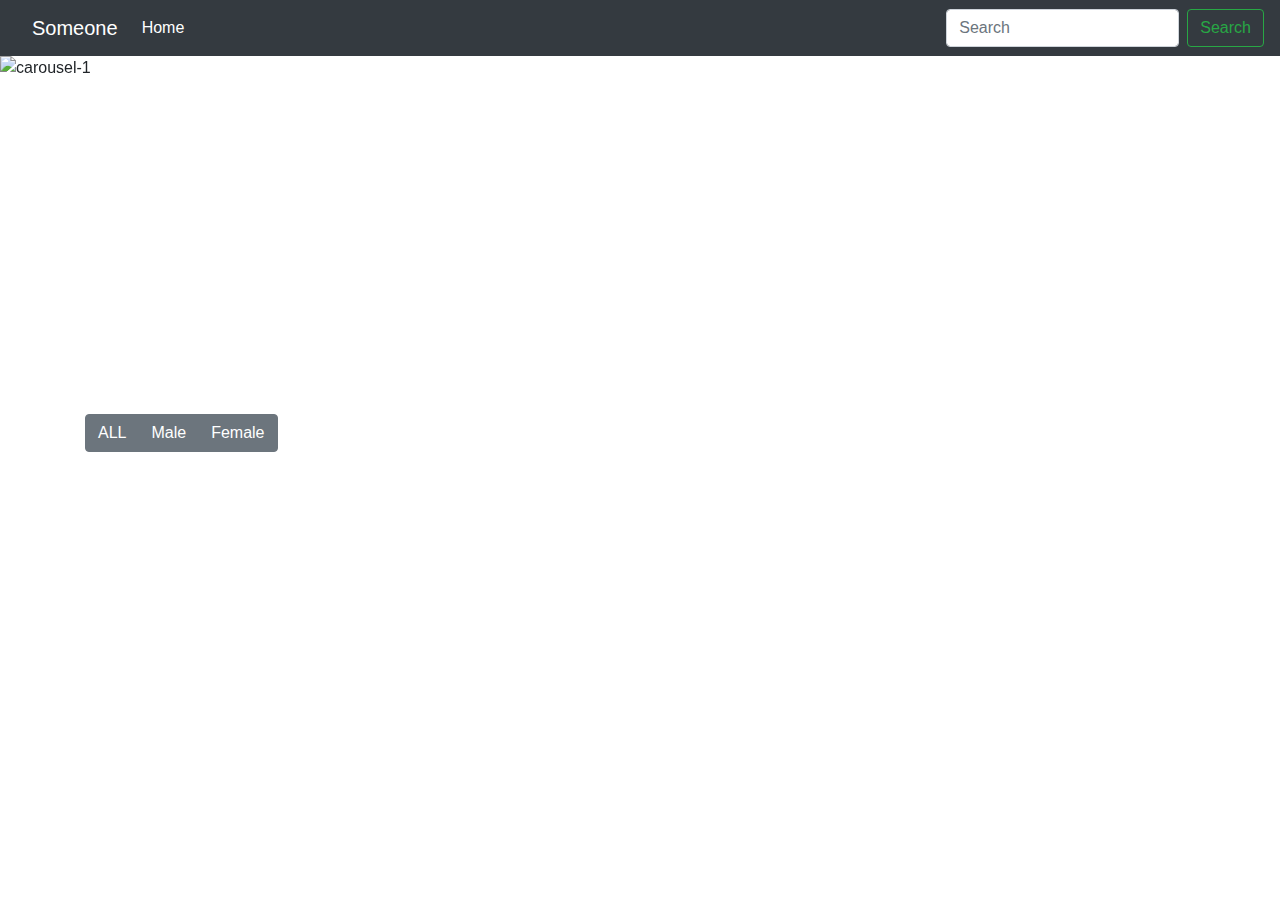
==== index.html @ 157d67b1 "add photo & edit code" ====
<!DOCTYPE html>
<html lang="en">

<head>
  <meta charset="UTF-8">
  <meta name="viewport" content="width=device-width, initial-scale=1.0">
  <link href="https://stackpath.bootstrapcdn.com/bootstrap/4.4.1/css/bootstrap.min.css" rel="stylesheet"
    integrity="sha384-Vkoo8x4CGsO3+Hhxv8T/Q5PaXtkKtu6ug5TOeNV6gBiFeWPGFN9MuhOf23Q9Ifjh" crossorigin="anonymous">
  <link rel="stylesheet" href="style.css">
  <script src="https://kit.fontawesome.com/980c0915be.js" crossorigin="anonymous"></script>
  <script src="https://unpkg.com/axios/dist/axios.min.js"></script>
  <title>Website User List</title>
</head>

<body>
  <!-- navbar -->
  <nav class="navbar navbar-expand-md navbar-dark bg-dark">
    <a class="navbar-brand" href="index.html"><i class="fas fa-users mx-2"></i>Someone</a>
    <button class="navbar-toggler" type="button" data-toggle="collapse" data-target="#navbarTogglerDemo02"
      aria-controls="navbarTogglerDemo02" aria-expanded="false" aria-label="Toggle navigation">
      <span class="navbar-toggler-icon"></span>
    </button>

    <div class="collapse navbar-collapse" id="navbarTogglerDemo02">
      <ul class="navbar-nav mr-auto mt-2 mt-lg-0">
        <li class="nav-item active">
          <a class="nav-link" href="index.html">Home <span class="sr-only">(current)</span></a>
        </li>
      </ul>
      <form class="form-inline my-2 my-lg-0">
        <input class="form-control mr-sm-2" type="search" placeholder="Search">
        <button class="btn btn-outline-success my-2 my-sm-0" type="submit">Search</button>
      </form>
    </div>
  </nav>
  <!-- carousel -->
  <div id="carouselExampleInterval" class="carousel slide carousel-fade" data-ride="carousel">
    <ol class="carousel-indicators">
      <li data-target="#carouselExampleIndicators" data-slide-to="0" class="active"></li>
      <li data-target="#carouselExampleIndicators" data-slide-to="1"></li>
      <li data-target="#carouselExampleIndicators" data-slide-to="2"></li>
    </ol>
    <div class="carousel-inner" style="height: 350px;">
      <div class="carousel-item active" data-interval="6000">
        <img src="photo/carousel-1.jpg" class="d-block w-100" style="min-height: 250px;" alt="carousel-1">
      </div>
      <div class="carousel-item" data-interval="6000">
        <img src="photo/carousel-2.jpg" class="d-block w-100" style="min-height: 250px;" alt="carousel-2">
      </div>
      <div class="carousel-item">
        <img src="photo/carousel-3.jpg" class="d-block w-100" style="min-height: 250px;" alt="carousel-3">
      </div>
    </div>
    <a class="carousel-control-prev" href="#carouselExampleInterval" role="button" data-slide="prev">
      <span class="carousel-control-prev-icon" aria-hidden="true"></span>
      <span class="sr-only">Previous</span>
    </a>
    <a class="carousel-control-next" href="#carouselExampleInterval" role="button" data-slide="next">
      <span class="carousel-control-next-icon" aria-hidden="true"></span>
      <span class="sr-only">Next</span>
    </a>
  </div>
  <!-- main -->
  <div class="container mt-2">
    <div class="btn-group mb-2" id="gender-filter" role="group" aria-label="Basic example">
      <button type="button" class="btn btn-secondary" data-gender="all">ALL</button>
      <button type="button" class="btn btn-secondary" data-gender="male">Male</button>
      <button type="button" class="btn btn-secondary" data-gender="female">Female</button>
    </div>
    <div class="row users">
      <!-- user info -->
    </div>

    <!-- pagination -->
    <nav aria-label="Page navigation">
      <ul class="pagination pagination-sm justify-content-center" id="pagination"></ul>
    </nav>
  </div>

  <!-- modal -->
  <div class="modal fade" id="exampleModalCenter" tabindex="-1" role="dialog" aria-labelledby="exampleModalCenterTitle"
    aria-hidden="true">
    <div class="modal-dialog modal-dialog-centered" role="document">
      <div class="modal-content">
        <div class="modal-header">
          <h5 class="modal-title" id="exampleModalLongTitle"></h5>
          <button type="button" class="close" data-dismiss="modal" aria-label="Close">
            <span aria-hidden="true">&times;</span>
          </button>
        </div>
        <div class="modal-body d-flex flex-sm-row flex-wrap bg-light">
          <img src="" alt="avatar" class="rounded-circle col-12 col-sm-5" id="user-avatar">
          <div class="col-12 col-sm-7 d-flex flex-column mt-3 text-center text-sm-left" id="user-info"></div>
        </div>
        <div class="modal-footer">
          <button type="button" class="btn btn-secondary" data-dismiss="modal">Close</button>
        </div>
      </div>
    </div>
  </div>

  <!-- script -->
  <script src="https://code.jquery.com/jquery-3.4.1.slim.min.js"
    integrity="sha384-J6qa4849blE2+poT4WnyKhv5vZF5SrPo0iEjwBvKU7imGFAV0wwj1yYfoRSJoZ+n" crossorigin="anonymous">
    </script>
  <script src="https://cdn.jsdelivr.net/npm/popper.js@1.16.0/dist/umd/popper.min.js"
    integrity="sha384-Q6E9RHvbIyZFJoft+2mJbHaEWldlvI9IOYy5n3zV9zzTtmI3UksdQRVvoxMfooAo" crossorigin="anonymous">
    </script>
  <script src="https://stackpath.bootstrapcdn.com/bootstrap/4.4.1/js/bootstrap.min.js"
    integrity="sha384-wfSDF2E50Y2D1uUdj0O3uMBJnjuUD4Ih7YwaYd1iqfktj0Uod8GCExl3Og8ifwB6" crossorigin="anonymous">
    </script>
  <script src="main.js"></script>
</body>

</html>
---- style.css ----
.hovereffect {
  width: 100%;
  height: 100%;
  float: left;
  overflow: hidden;
  position: relative;
  text-align: center;
  cursor: default;
}

.hovereffect img {
  display: block;
  position: relative;
  -webkit-transition: all 0.4s linear;
  transition: all 0.4s linear;
}

.hovereffect:hover img {
  -ms-transform: scale(1.1);
  -webkit-transform: scale(1.1);
  transform: scale(1.1);
  cursor: pointer;
}
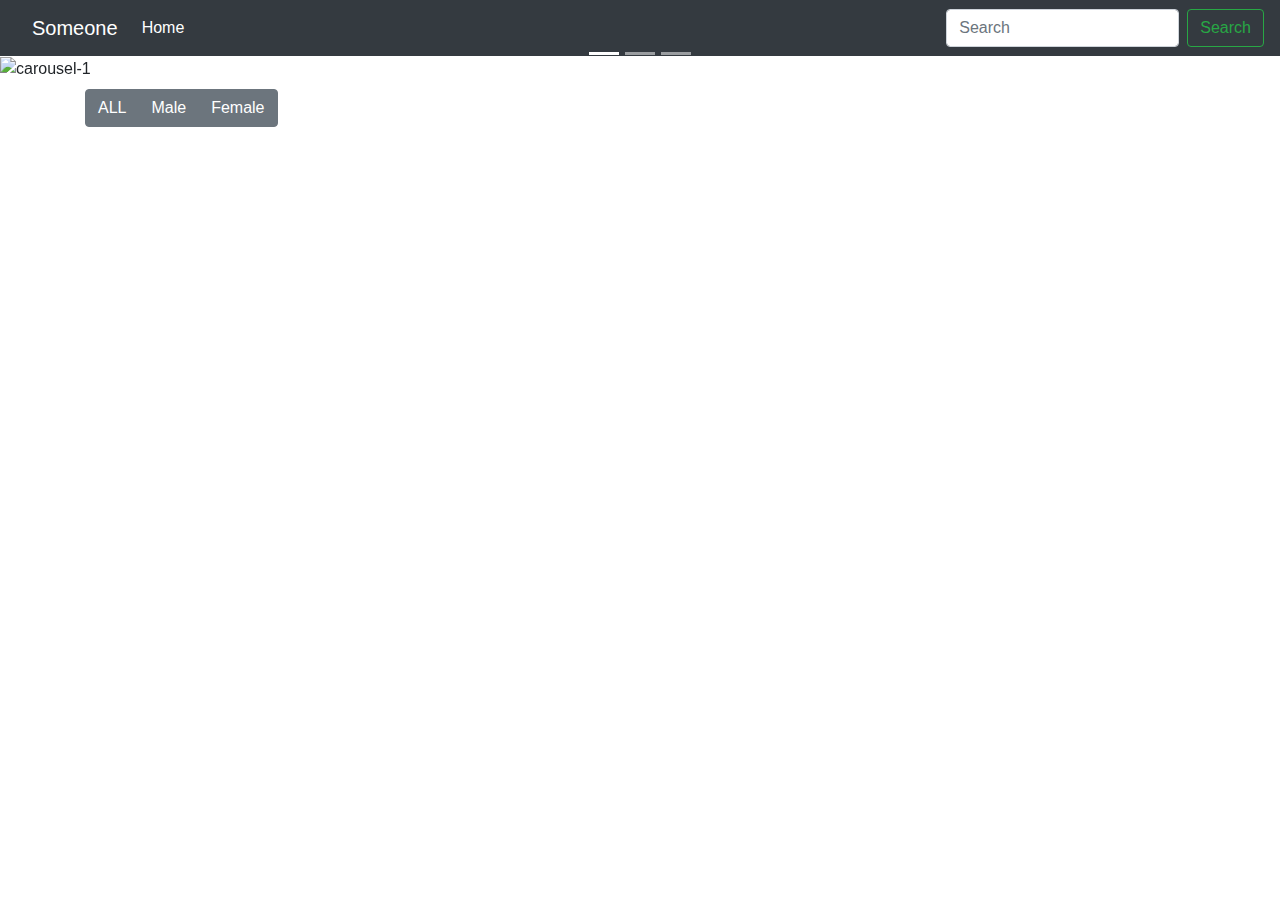
==== commit 0bcffbc1: "edit code" ====
--- a/index.html
+++ b/index.html
@@ -40,15 +40,27 @@
       <li data-target="#carouselExampleIndicators" data-slide-to="1"></li>
       <li data-target="#carouselExampleIndicators" data-slide-to="2"></li>
     </ol>
-    <div class="carousel-inner" style="height: 350px;">
-      <div class="carousel-item active" data-interval="6000">
-        <img src="photo/carousel-1.jpg" class="d-block w-100" style="min-height: 250px;" alt="carousel-1">
+    <div class="carousel-inner">
+      <div class="carousel-item active" data-interval="15000" style="max-height: 400px;">
+        <img src="photo/carousel-1.jpg" class="img-fluid" alt="carousel-1">
+        <div class="carousel-caption d-block">
+          <h1>Find Your Partner</h1>
+          <p>Scroll down find more friends!</p>
+        </div>
       </div>
-      <div class="carousel-item" data-interval="6000">
-        <img src="photo/carousel-2.jpg" class="d-block w-100" style="min-height: 250px;" alt="carousel-2">
+      <div class="carousel-item" data-interval="15000" style="max-height: 400px;">
+        <img src="photo/carousel-2.jpg" class="img-fluid" alt="carousel-2">
+        <div class="carousel-caption d-block">
+          <h1>Not Lonely Anymore</h1>
+          <p>Scroll down find more friends!</p>
+        </div>
       </div>
-      <div class="carousel-item">
-        <img src="photo/carousel-3.jpg" class="d-block w-100" style="min-height: 250px;" alt="carousel-3">
+      <div class="carousel-item" data-interval="15000" style="max-height: 400px;">
+        <img src="photo/carousel-3.jpg" class="img-fluid" alt="carousel-3">
+        <div class="carousel-caption d-block">
+          <h1>Someone who cares about you</h1>
+          <p>Scroll down find more friends!</p>
+        </div>
       </div>
     </div>
     <a class="carousel-control-prev" href="#carouselExampleInterval" role="button" data-slide="prev">
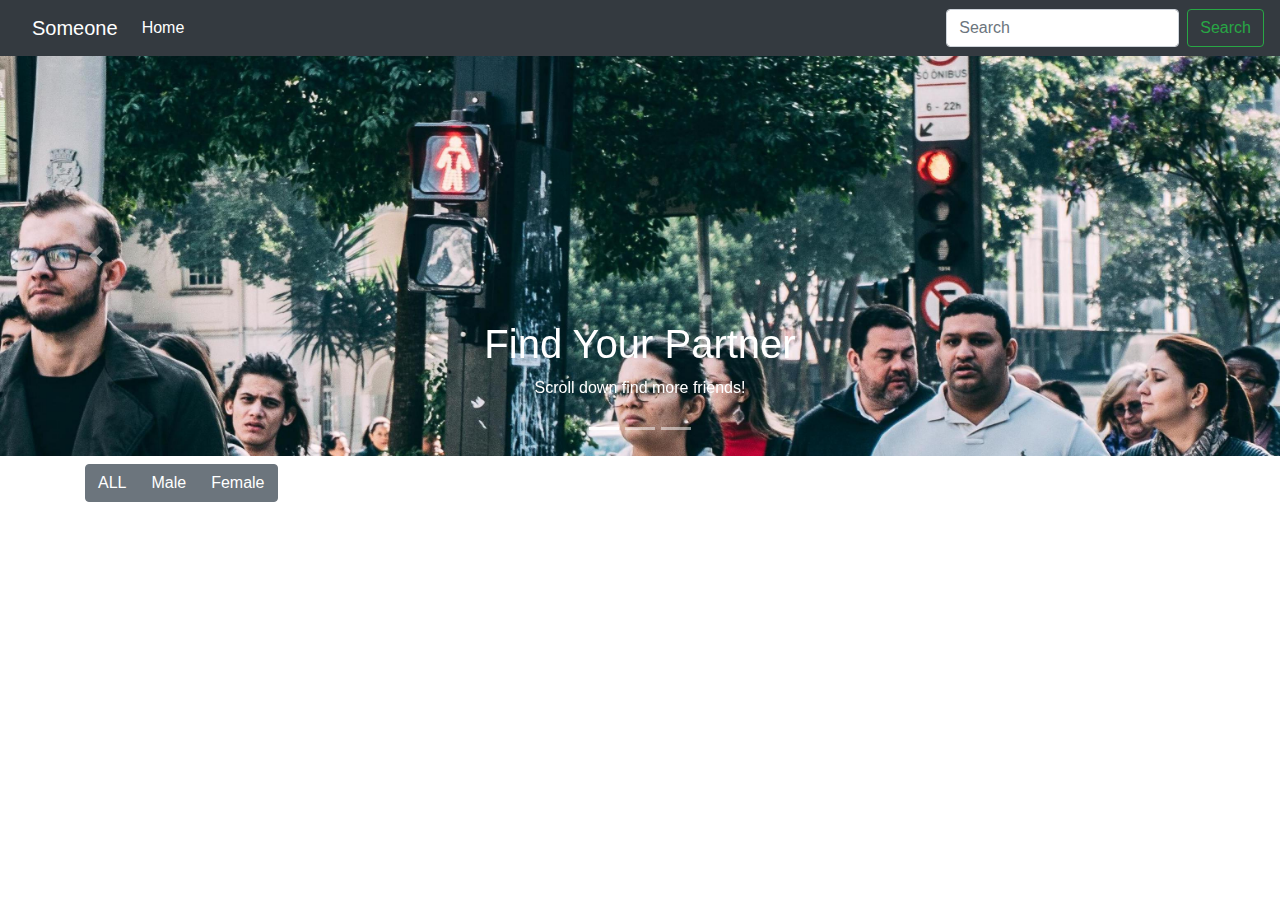
==== commit 8887a52f: "edit code" ====
--- a/index.html
+++ b/index.html
@@ -42,21 +42,21 @@
     </ol>
     <div class="carousel-inner">
       <div class="carousel-item active" data-interval="15000" style="max-height: 400px;">
-        <img src="photo/carousel-1.jpg" class="img-fluid" alt="carousel-1">
+        <img src="photo/carousel-1.jpg" class="d-block w-100" alt="carousel-1">
         <div class="carousel-caption d-block">
           <h1>Find Your Partner</h1>
           <p>Scroll down find more friends!</p>
         </div>
       </div>
       <div class="carousel-item" data-interval="15000" style="max-height: 400px;">
-        <img src="photo/carousel-2.jpg" class="img-fluid" alt="carousel-2">
+        <img src="photo/carousel-2.jpg" class="d-block w-100" alt="carousel-2">
         <div class="carousel-caption d-block">
           <h1>Not Lonely Anymore</h1>
           <p>Scroll down find more friends!</p>
         </div>
       </div>
       <div class="carousel-item" data-interval="15000" style="max-height: 400px;">
-        <img src="photo/carousel-3.jpg" class="img-fluid" alt="carousel-3">
+        <img src="photo/carousel-3.jpg" class="d-block w-100" alt="carousel-3">
         <div class="carousel-caption d-block">
           <h1>Someone who cares about you</h1>
           <p>Scroll down find more friends!</p>
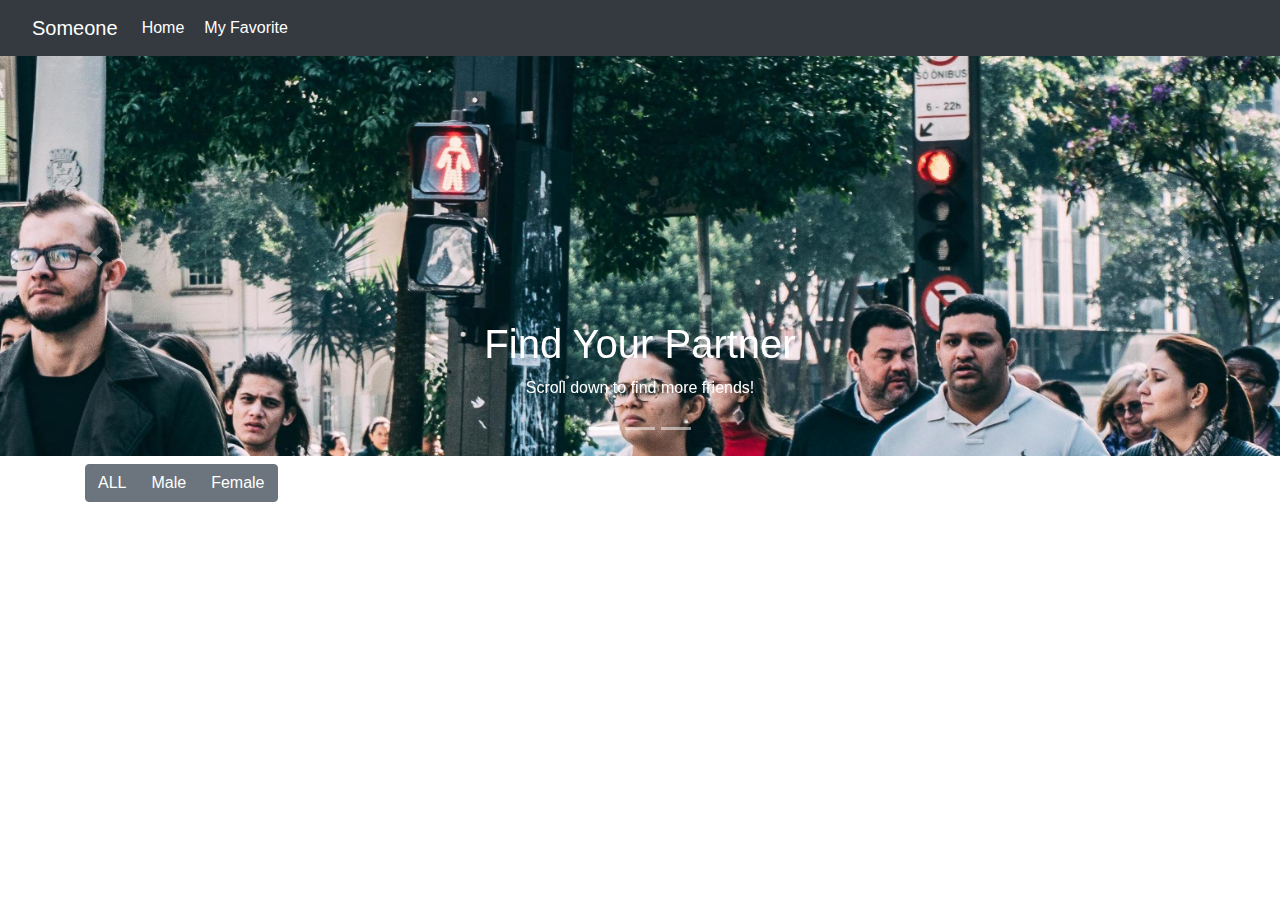
==== commit 2b2056b1: "update code" ====
--- a/index.html
+++ b/index.html
@@ -13,6 +13,7 @@
 </head>
 
 <body>
+
   <!-- navbar -->
   <nav class="navbar navbar-expand-md navbar-dark bg-dark">
     <a class="navbar-brand" href="index.html"><i class="fas fa-users mx-2"></i>Someone</a>
@@ -24,15 +25,18 @@
     <div class="collapse navbar-collapse" id="navbarTogglerDemo02">
       <ul class="navbar-nav mr-auto mt-2 mt-lg-0">
         <li class="nav-item active">
-          <a class="nav-link" href="index.html">Home <span class="sr-only">(current)</span></a>
+          <a class="nav-link" href="index.html">Home<i class="fas fa-home ml-1"></i><span
+              class="sr-only">(current)</span></a>
+        </li>
+        <li class="nav-item active">
+          <a class="nav-link" href="#">My Favorite<span style="color: Tomato;"><i
+                class="fas fa-heart ml-1"></i></span><span class="sr-only">(current)</span></a>
         </li>
       </ul>
-      <form class="form-inline my-2 my-lg-0">
-        <input class="form-control mr-sm-2" type="search" placeholder="Search">
-        <button class="btn btn-outline-success my-2 my-sm-0" type="submit">Search</button>
-      </form>
+
     </div>
   </nav>
+
   <!-- carousel -->
   <div id="carouselExampleInterval" class="carousel slide carousel-fade" data-ride="carousel">
     <ol class="carousel-indicators">
@@ -45,21 +49,21 @@
         <img src="photo/carousel-1.jpg" class="d-block w-100" alt="carousel-1">
         <div class="carousel-caption d-block">
           <h1>Find Your Partner</h1>
-          <p>Scroll down find more friends!</p>
+          <p>Scroll down to find more friends!</p>
         </div>
       </div>
       <div class="carousel-item" data-interval="15000" style="max-height: 400px;">
         <img src="photo/carousel-2.jpg" class="d-block w-100" alt="carousel-2">
         <div class="carousel-caption d-block">
           <h1>Not Lonely Anymore</h1>
-          <p>Scroll down find more friends!</p>
+          <p>Scroll down to find more friends!</p>
         </div>
       </div>
       <div class="carousel-item" data-interval="15000" style="max-height: 400px;">
         <img src="photo/carousel-3.jpg" class="d-block w-100" alt="carousel-3">
         <div class="carousel-caption d-block">
           <h1>Someone who cares about you</h1>
-          <p>Scroll down find more friends!</p>
+          <p>Scroll down to find more friends!</p>
         </div>
       </div>
     </div>
@@ -72,6 +76,7 @@
       <span class="sr-only">Next</span>
     </a>
   </div>
+
   <!-- main -->
   <div class="container mt-2">
     <div class="btn-group mb-2" id="gender-filter" role="group" aria-label="Basic example">
@@ -79,8 +84,9 @@
       <button type="button" class="btn btn-secondary" data-gender="male">Male</button>
       <button type="button" class="btn btn-secondary" data-gender="female">Female</button>
     </div>
+
+    <!-- user info -->
     <div class="row users">
-      <!-- user info -->
     </div>
 
     <!-- pagination -->
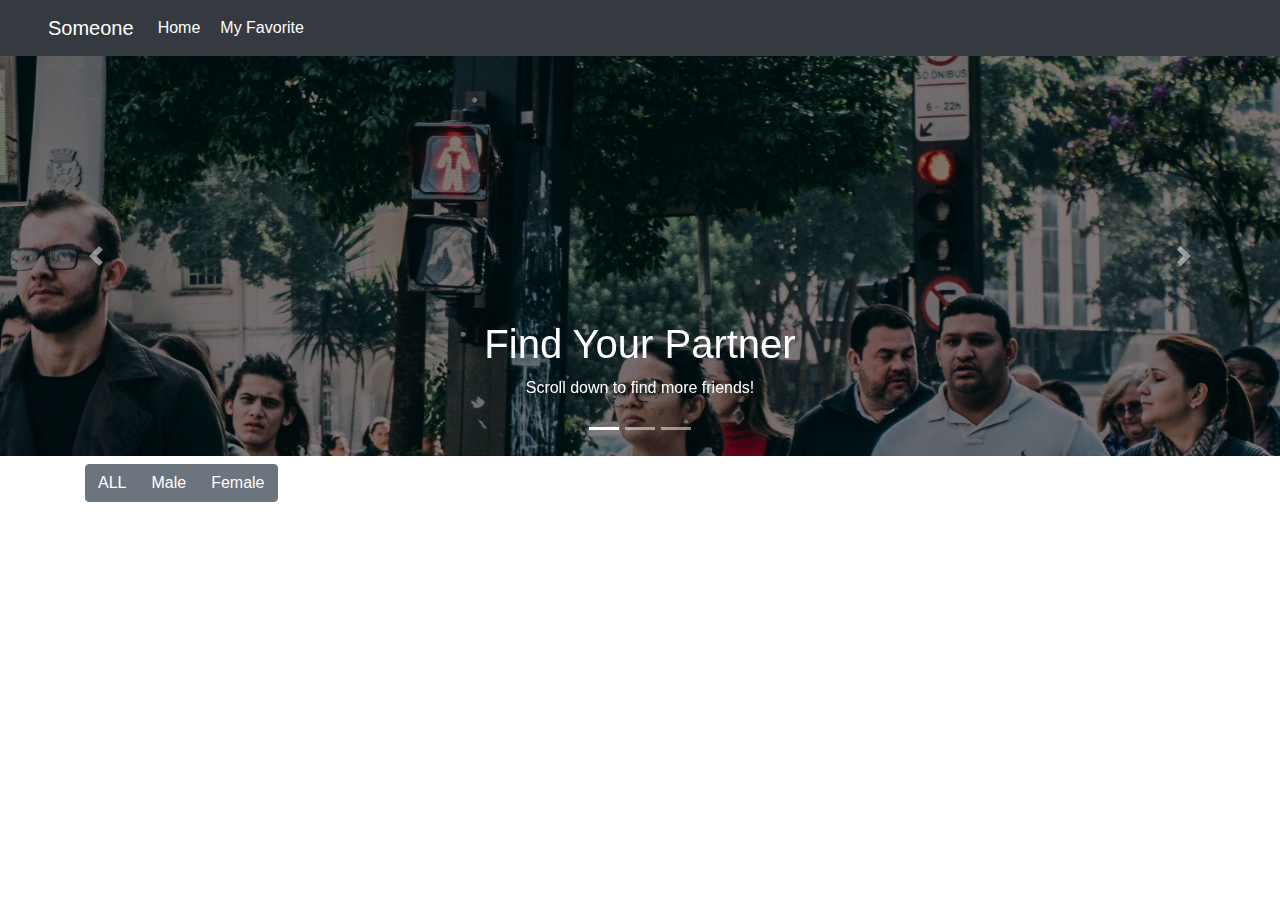
==== commit 63697d6a: "update code" ====
--- a/index.html
+++ b/index.html
@@ -16,7 +16,7 @@
 
   <!-- navbar -->
   <nav class="navbar navbar-expand-md navbar-dark bg-dark">
-    <a class="navbar-brand" href="index.html"><i class="fas fa-users mx-2"></i>Someone</a>
+    <a class="navbar-brand" href="index.html"><i class="fas fa-users mx-3"></i>Someone</a>
     <button class="navbar-toggler" type="button" data-toggle="collapse" data-target="#navbarTogglerDemo02"
       aria-controls="navbarTogglerDemo02" aria-expanded="false" aria-label="Toggle navigation">
       <span class="navbar-toggler-icon"></span>
@@ -29,7 +29,7 @@
               class="sr-only">(current)</span></a>
         </li>
         <li class="nav-item active">
-          <a class="nav-link" href="#">My Favorite<span style="color: Tomato;"><i
+          <a class="nav-link" href="favorite.html">My Favorite<span style="color: Tomato;"><i
                 class="fas fa-heart ml-1"></i></span><span class="sr-only">(current)</span></a>
         </li>
       </ul>
@@ -45,22 +45,28 @@
       <li data-target="#carouselExampleIndicators" data-slide-to="2"></li>
     </ol>
     <div class="carousel-inner">
-      <div class="carousel-item active" data-interval="15000" style="max-height: 400px;">
-        <img src="photo/carousel-1.jpg" class="d-block w-100" alt="carousel-1">
+      <div class="carousel-item active" data-interval="8000">
+        <img src="photo/carousel-1.jpg"
+          style="filter:brightness(50%); object-fit: cover; object-position:top; height: 400px;" class="d-block w-100"
+          alt="carousel-1">
         <div class="carousel-caption d-block">
           <h1>Find Your Partner</h1>
           <p>Scroll down to find more friends!</p>
         </div>
       </div>
-      <div class="carousel-item" data-interval="15000" style="max-height: 400px;">
-        <img src="photo/carousel-2.jpg" class="d-block w-100" alt="carousel-2">
+      <div class="carousel-item" data-interval="8000">
+        <img src="photo/carousel-2.jpg"
+          style="filter:brightness(50%); object-fit: cover; object-position:top; height: 400px;" class="d-block w-100"
+          alt="carousel-2">
         <div class="carousel-caption d-block">
           <h1>Not Lonely Anymore</h1>
           <p>Scroll down to find more friends!</p>
         </div>
       </div>
-      <div class="carousel-item" data-interval="15000" style="max-height: 400px;">
-        <img src="photo/carousel-3.jpg" class="d-block w-100" alt="carousel-3">
+      <div class="carousel-item" data-interval="8000">
+        <img src="photo/carousel-3.jpg"
+          style="filter:brightness(50%); object-fit: cover; object-position:top; height: 400px;" class="d-block w-100"
+          alt="carousel-3">
         <div class="carousel-caption d-block">
           <h1>Someone who cares about you</h1>
           <p>Scroll down to find more friends!</p>
@@ -91,8 +97,10 @@
 
     <!-- pagination -->
     <nav aria-label="Page navigation">
-      <ul class="pagination pagination-sm justify-content-center" id="pagination"></ul>
+      <ul class="pagination justify-content-center" id="pagination">
+      </ul>
     </nav>
+
   </div>
 
   <!-- modal -->
--- a/style.css
+++ b/style.css
@@ -21,3 +21,7 @@
   transform: scale(1.1);
   cursor: pointer;
 }
+
+#like {
+  cursor: pointer;
+}
